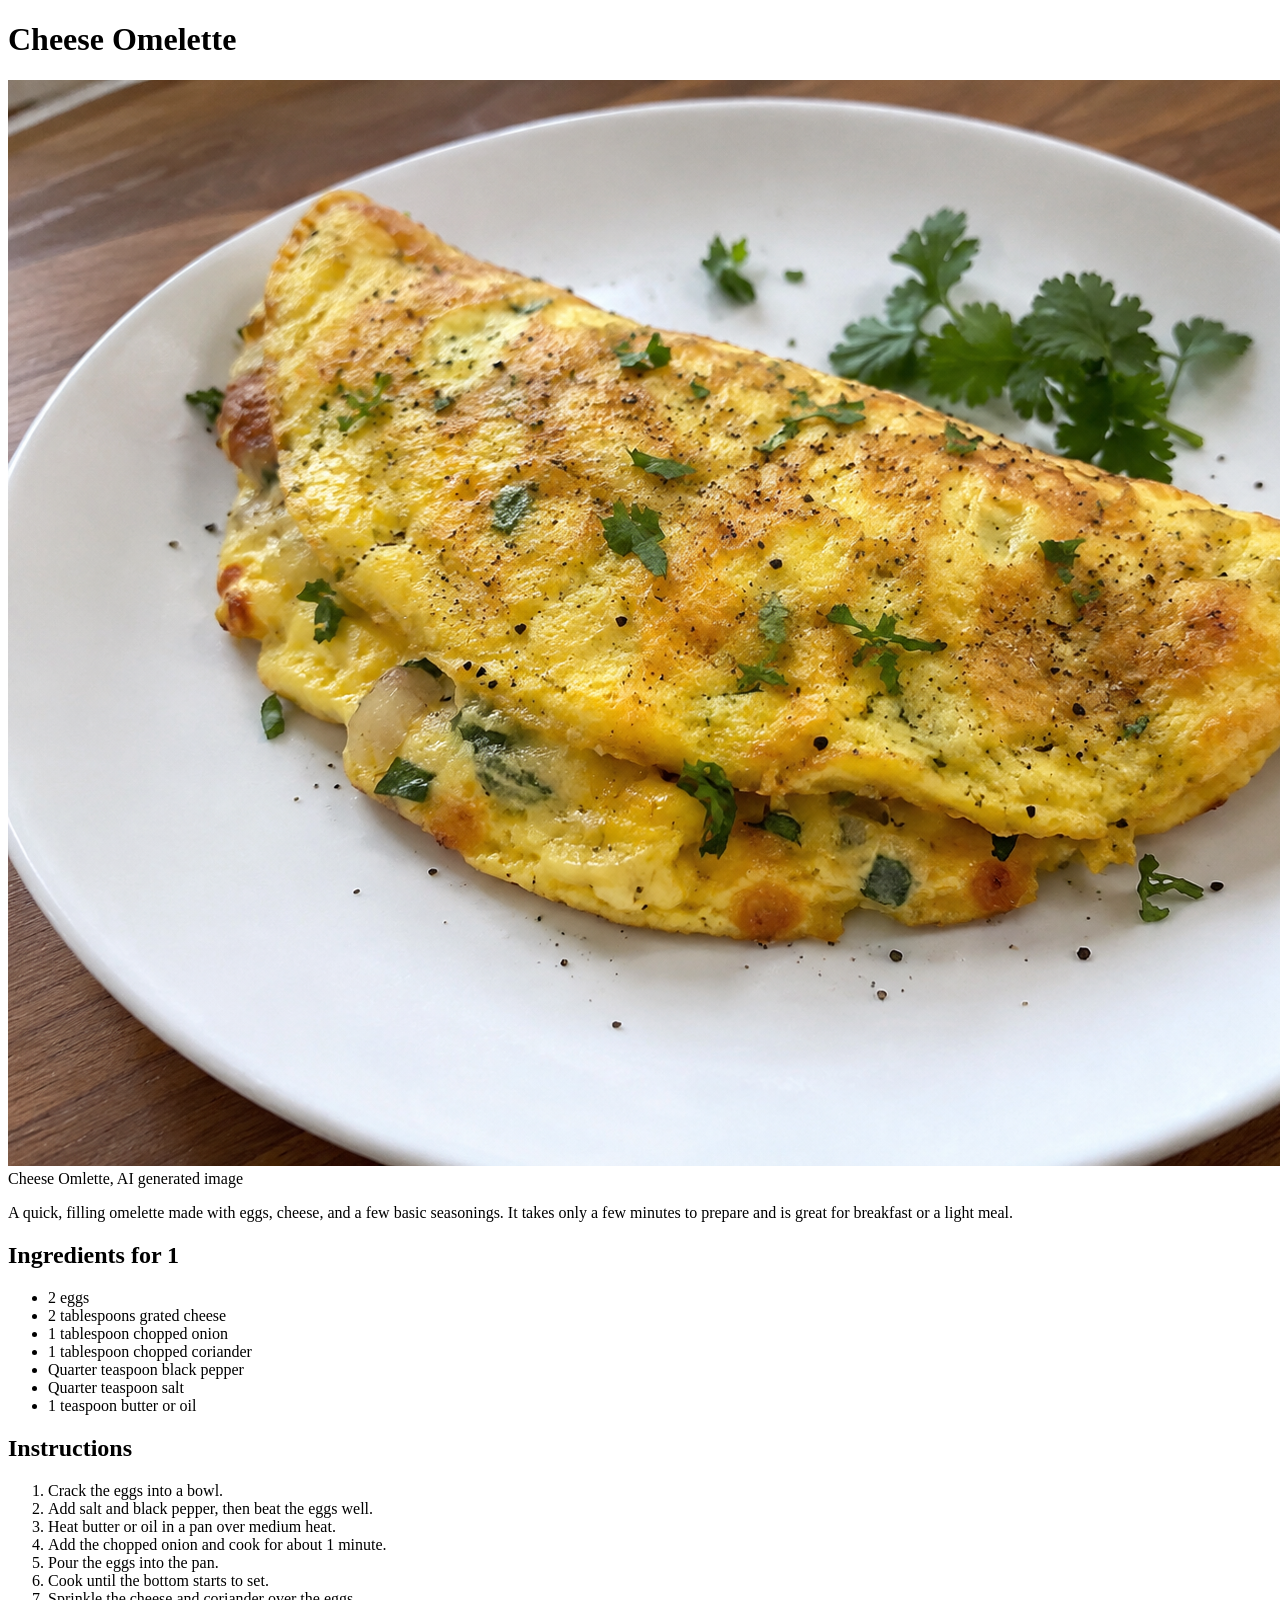
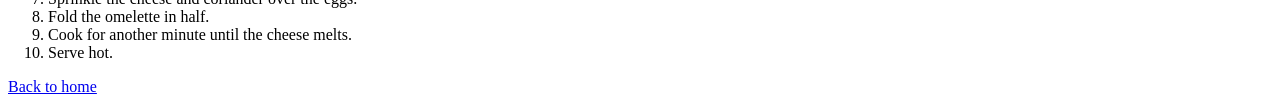
==== recipes/cheese-omlette.html @ 9aea430a "html-foundation" ====
<!DOCTYPE html>
<html lang="en">
<head>
    <meta charset="UTF-8">
    <meta name="viewport" content="width=device-width, initial-scale=1.0">
    <title>Cheese Omlette</title>
</head>
<body>
    <h1>Cheese Omelette</h1>

<img src="cheese-omlette.png"><br>Cheese Omlette, AI generated image
<p>A quick, filling omelette made with eggs, cheese, and a few basic seasonings. It takes only a few minutes to prepare and is great for breakfast or a light meal.</p>
<h2>Ingredients for 1</h2>
<ul>
    <li>2 eggs</li>
    <li>2 tablespoons grated cheese</li>
    <li>1 tablespoon chopped onion</li>
    <li>1 tablespoon chopped coriander</li>
    <li>Quarter teaspoon black pepper</li>
    <li>Quarter teaspoon salt</li>
    <li>1 teaspoon butter or oil</li>
</ul>
    

<h2>Instructions</h2>
<ol>
    <li>Crack the eggs into a bowl.</li>
    <li>Add salt and black pepper, then beat the eggs well.</li>
    <li>Heat butter or oil in a pan over medium heat.</li>
    <li>Add the chopped onion and cook for about 1 minute.</li>
    <li>Pour the eggs into the pan.</li>
    <li>Cook until the bottom starts to set.</li>
    <li>Sprinkle the cheese and coriander over the eggs.</li>
    <li>Fold the omelette in half.</li>
    <li>Cook for another minute until the cheese melts.</li>
    <li>Serve hot.</li>
</ol>
<a href="../index.html">Back to home</a>
</body>
</html>
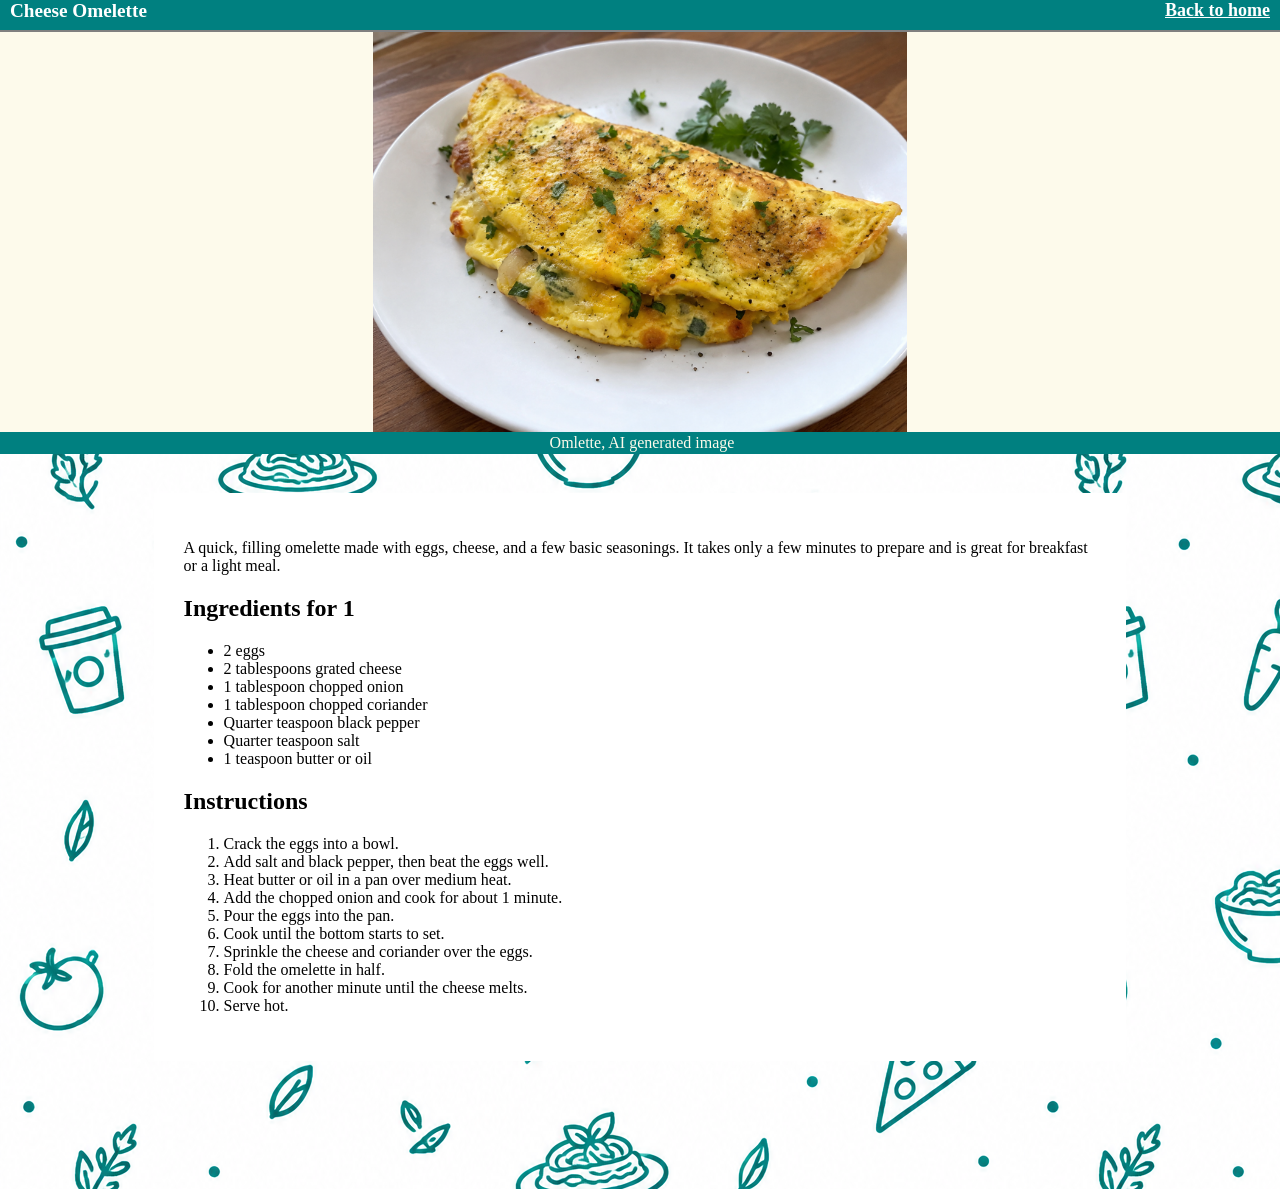
==== commit 97a9dac4: "added css" ====
--- a/recipes/cheese-omlette.html
+++ b/recipes/cheese-omlette.html
@@ -4,11 +4,21 @@
     <meta charset="UTF-8">
     <meta name="viewport" content="width=device-width, initial-scale=1.0">
     <title>Cheese Omlette</title>
+    <link rel="stylesheet" href="../style.css">
 </head>
-<body>
+<body background="../background.png">
+    
+    <div class="top-box">
     <h1>Cheese Omelette</h1>
-
-<img src="cheese-omlette.png"><br>Cheese Omlette, AI generated image
+    <a href="../index.html">Back to home</a>
+    </div>
+    <div class="cover">
+        <img src="cheese-omlette.png" height="400px">
+        <div class="caption">
+            Omlette, AI generated image
+        </div>
+    </div>
+    <div class="main-content"> 
 <p>A quick, filling omelette made with eggs, cheese, and a few basic seasonings. It takes only a few minutes to prepare and is great for breakfast or a light meal.</p>
 <h2>Ingredients for 1</h2>
 <ul>
@@ -35,6 +45,6 @@
     <li>Cook for another minute until the cheese melts.</li>
     <li>Serve hot.</li>
 </ol>
-<a href="../index.html">Back to home</a>
+</div>
 </body>
 </html>
--- a/style.css
+++ b/style.css
@@ -0,0 +1,59 @@
+body {
+    margin: 0px;
+}
+h1,
+.top-box {
+    height:30px;
+    background: teal;
+    color: white;
+    margin: 0px;
+    display: flex;
+}
+h1 {
+    margin-left: 10px;
+    font-size: larger;
+}
+img,
+.cover {
+    width: 100%;
+    margin: 0px auto;
+    display: block;
+    height: 400px;
+    object-fit: contain;
+}
+.cover {
+    background-color: #fdfaeb;
+    border-bottom: 1px gray solid;
+    border-top: 2px gray solid;
+    
+    
+}
+a {
+    color: white;
+    font-size: large;
+    font-weight: bold;
+    margin-left: auto; 
+    margin-right: 10px;
+    
+    
+}
+
+.tab-like {
+    display: block;
+    margin: 1px;
+    background: gray;
+    padding: 5px;
+}
+.main-content{
+    margin: 60px 12% 10% 12%;
+    display: block;
+    background: white;
+    padding: 30px;
+}
+.caption{
+    text-align: center;
+    background: teal;
+    color: #fdfaeb;
+    padding: 2px;
+    width: 100%;
+}
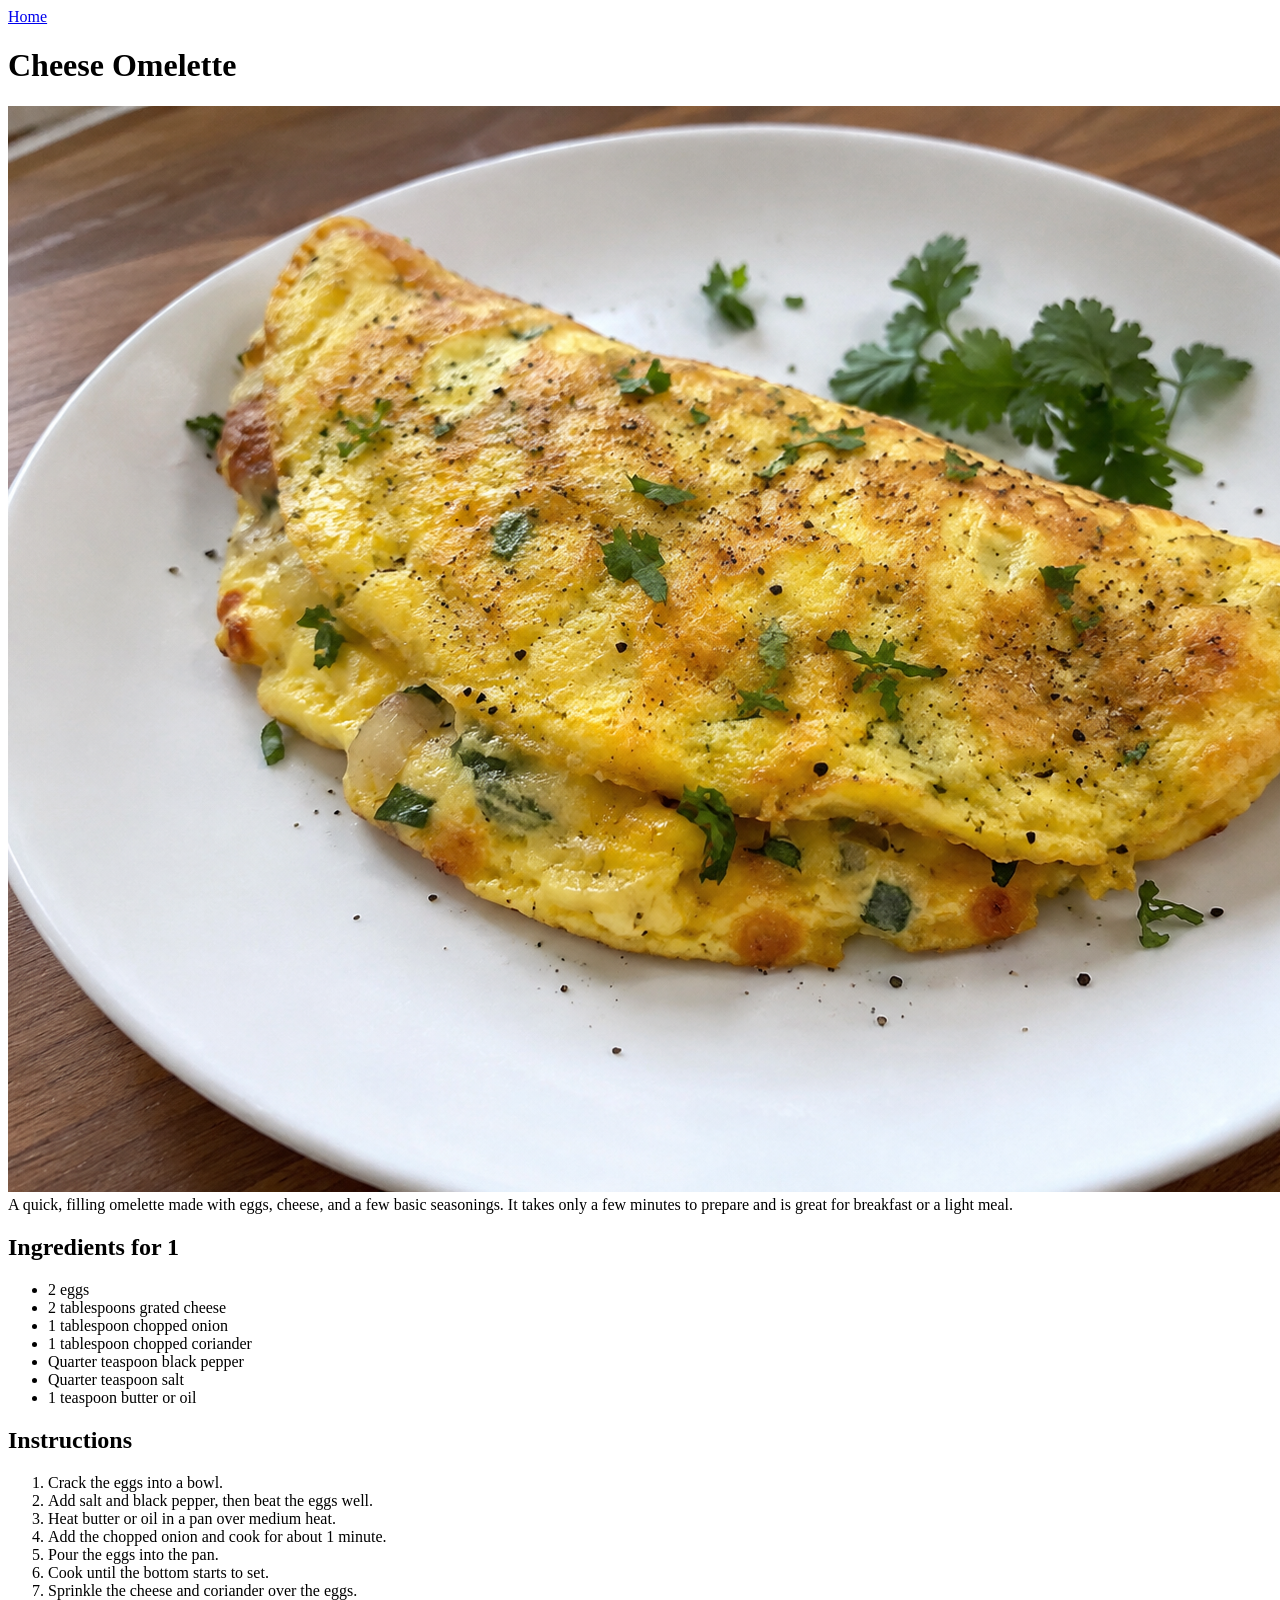
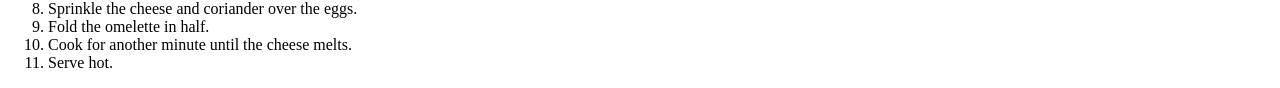
==== commit ad59d379: "commit for project #1" ====
--- a/recipes/cheese-omlette.html
+++ b/recipes/cheese-omlette.html
@@ -3,48 +3,36 @@
 <head>
     <meta charset="UTF-8">
     <meta name="viewport" content="width=device-width, initial-scale=1.0">
-    <title>Cheese Omlette</title>
-    <link rel="stylesheet" href="../style.css">
+    <title>Cheese Omelette</title>
 </head>
-<body background="../background.png">
-    
-    <div class="top-box">
+<body>
+    <a href="../index.html">Home</a>
     <h1>Cheese Omelette</h1>
-    <a href="../index.html">Back to home</a>
-    </div>
-    <div class="cover">
-        <img src="cheese-omlette.png" height="400px">
-        <div class="caption">
-            Omlette, AI generated image
-        </div>
-    </div>
-    <div class="main-content"> 
-<p>A quick, filling omelette made with eggs, cheese, and a few basic seasonings. It takes only a few minutes to prepare and is great for breakfast or a light meal.</p>
-<h2>Ingredients for 1</h2>
-<ul>
-    <li>2 eggs</li>
-    <li>2 tablespoons grated cheese</li>
-    <li>1 tablespoon chopped onion</li>
-    <li>1 tablespoon chopped coriander</li>
-    <li>Quarter teaspoon black pepper</li>
-    <li>Quarter teaspoon salt</li>
-    <li>1 teaspoon butter or oil</li>
-</ul>
-    
-
-<h2>Instructions</h2>
-<ol>
-    <li>Crack the eggs into a bowl.</li>
-    <li>Add salt and black pepper, then beat the eggs well.</li>
-    <li>Heat butter or oil in a pan over medium heat.</li>
-    <li>Add the chopped onion and cook for about 1 minute.</li>
-    <li>Pour the eggs into the pan.</li>
-    <li>Cook until the bottom starts to set.</li>
-    <li>Sprinkle the cheese and coriander over the eggs.</li>
-    <li>Fold the omelette in half.</li>
-    <li>Cook for another minute until the cheese melts.</li>
-    <li>Serve hot.</li>
-</ol>
-</div>
+    <img src="../images/cheese-omlette.png">
+    A quick, filling omelette made with eggs, cheese, and a few basic seasonings. It takes only a few minutes to prepare and is great for breakfast or a light meal.
+    <h2>Ingredients for 1</h2>
+    <ul>
+        <li>2 eggs</li>
+        <li>2 tablespoons grated cheese</li>
+        <li>1 tablespoon chopped onion</li>
+        <li>1 tablespoon chopped coriander</li>
+        <li>Quarter teaspoon black pepper</li>
+        <li>Quarter teaspoon salt</li>
+        <li>1 teaspoon butter or oil</li>
+    </ul>
+    <h2>Instructions</h2>
+    <ol>
+        <li>Crack the eggs into a bowl.</li>
+        <li>Add salt and black pepper, then beat the eggs well.</li>
+        <li>Heat butter or oil in a pan over medium heat.</li>
+        <li>Add the chopped onion and cook for about 1 minute.</li>
+        <li>Pour the eggs into the pan.</li>
+        <li>Cook until the bottom starts to set.</li>
+        <li>Sprinkle the cheese and coriander over the eggs.</li>
+        <li>Sprinkle the cheese and coriander over the eggs.</li>
+        <li>Fold the omelette in half.</li>
+        <li>Cook for another minute until the cheese melts.</li>
+        <li>Serve hot.</li>
+    </ol>
 </body>
 </html>
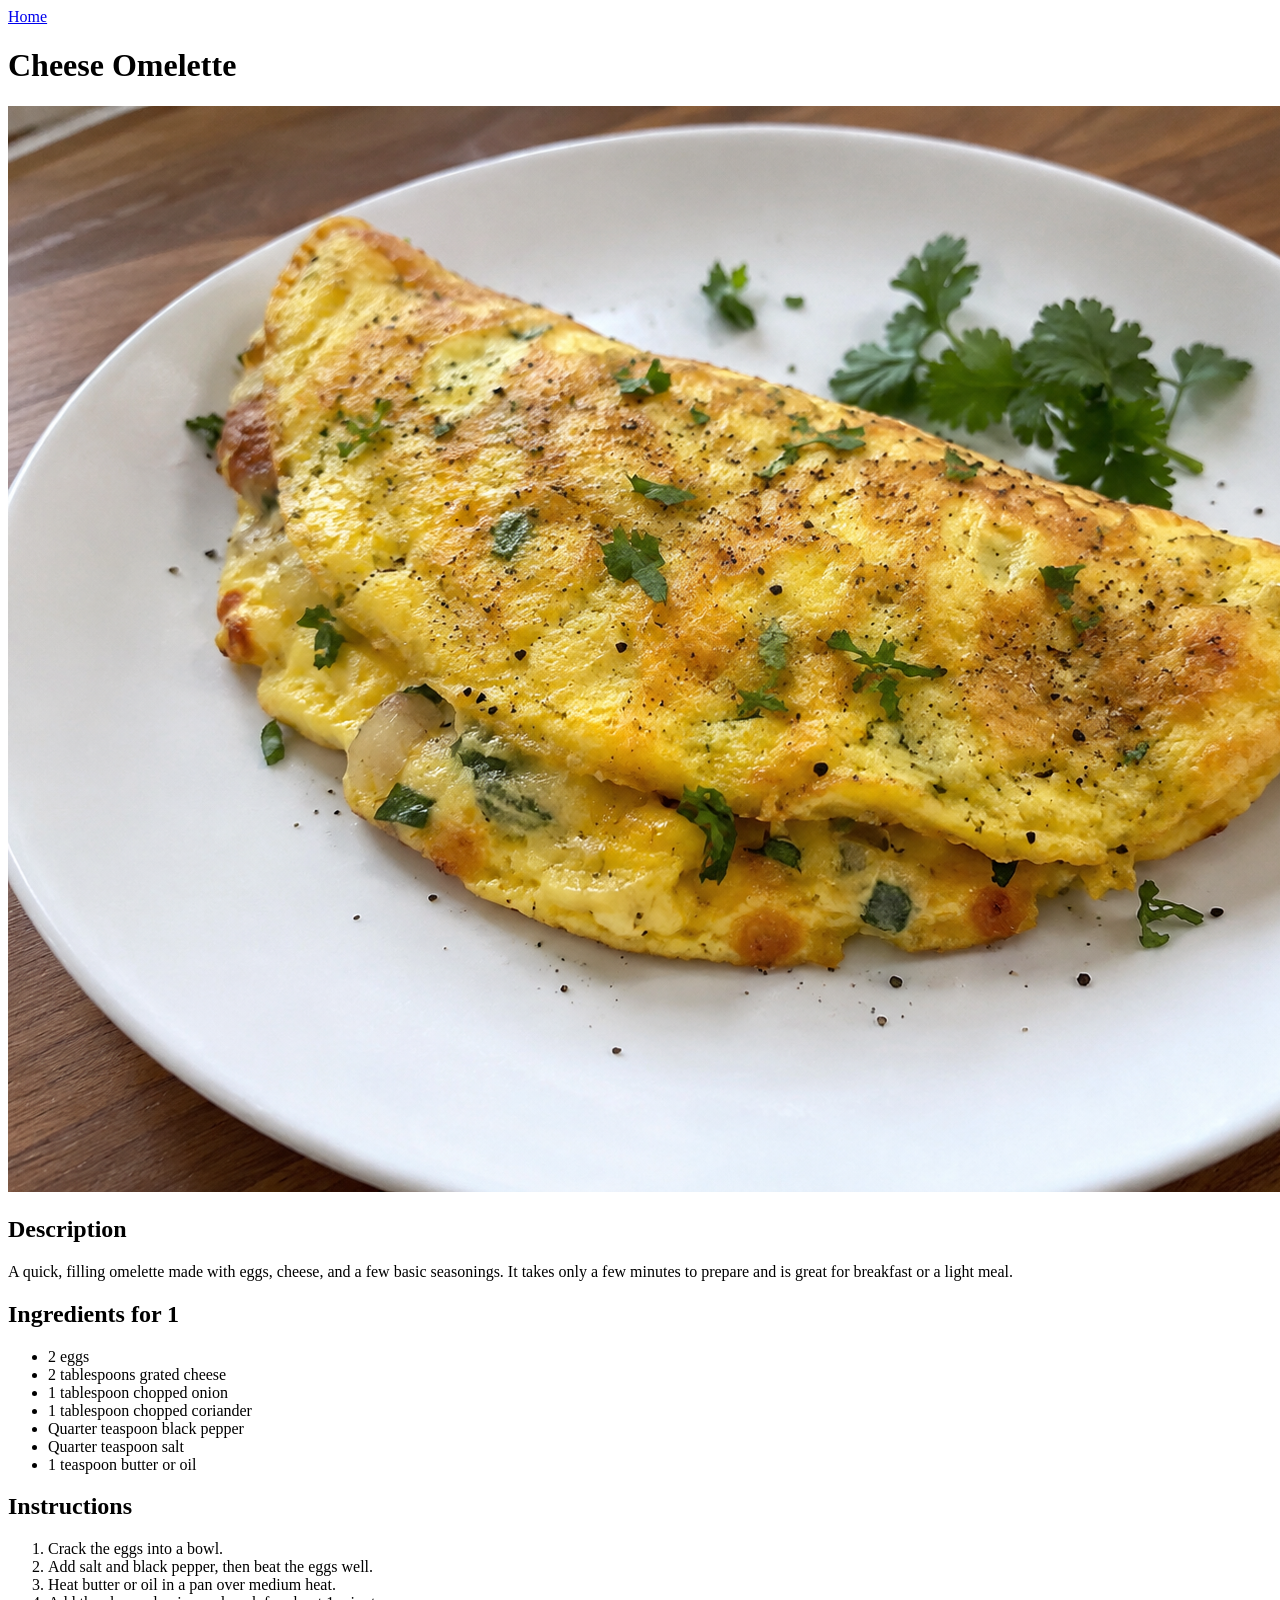
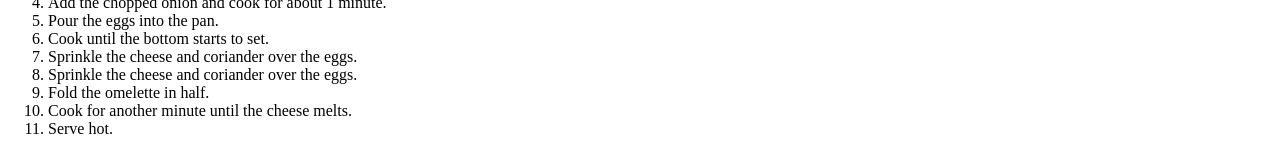
==== commit 132c4b5e: "added missing description heading" ====
--- a/recipes/cheese-omlette.html
+++ b/recipes/cheese-omlette.html
@@ -9,7 +9,8 @@
     <a href="../index.html">Home</a>
     <h1>Cheese Omelette</h1>
     <img src="../images/cheese-omlette.png">
-    A quick, filling omelette made with eggs, cheese, and a few basic seasonings. It takes only a few minutes to prepare and is great for breakfast or a light meal.
+    <h2>Description</h2>
+    <p>A quick, filling omelette made with eggs, cheese, and a few basic seasonings. It takes only a few minutes to prepare and is great for breakfast or a light meal.</p>
     <h2>Ingredients for 1</h2>
     <ul>
         <li>2 eggs</li>
